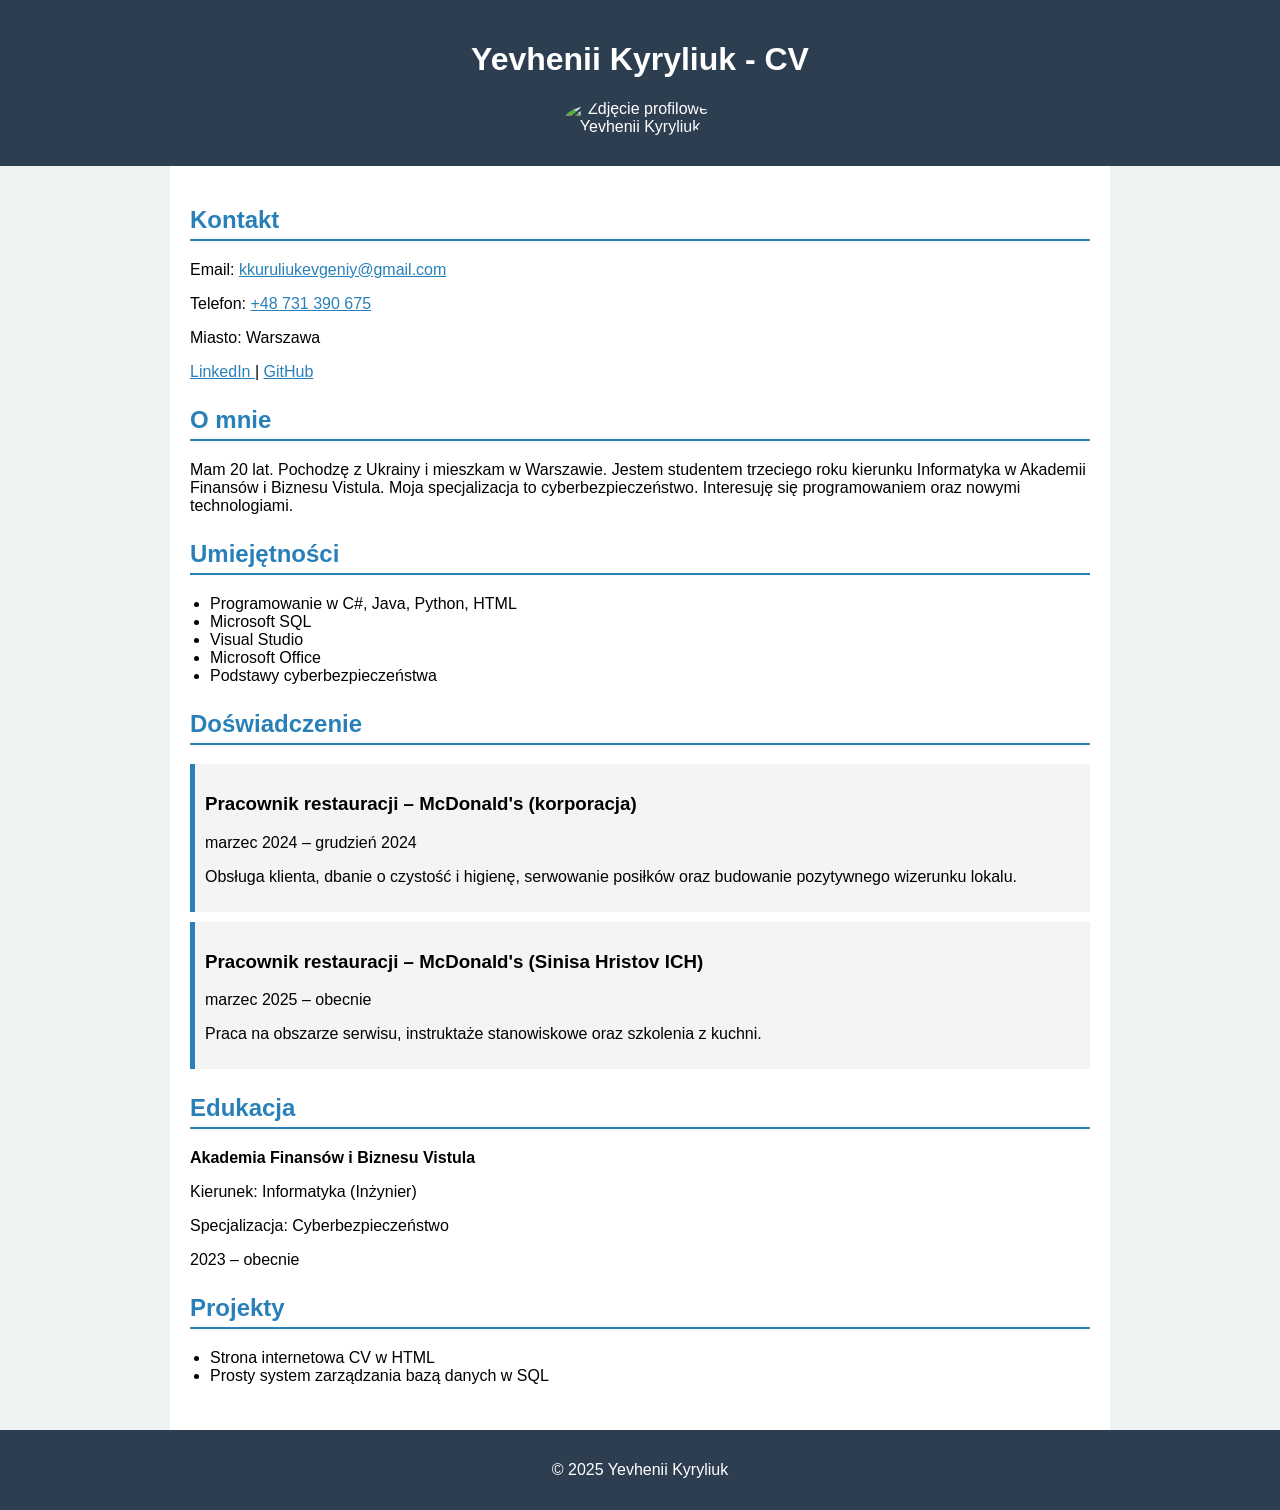
==== zad1_cv/index.html @ 1d93363b "Create index.html" ====
<!DOCTYPE html>
<html lang="pl">
<head>
    <meta charset="UTF-8">
    <title>CV - Yevhenii Kyryliuk</title>
    <style>
        body {
            font-family: Arial, sans-serif;
            background-color: #eef2f3;
            margin: 0;
        }

        header {
            background-color: #2c3e50;
            color: white;
            padding: 20px;
            text-align: center;
        }

        main {
            max-width: 900px;
            margin: auto;
            background-color: white;
            padding: 20px;
        }

        section {
            margin-bottom: 25px;
        }

        h2 {
            border-bottom: 2px solid #2980b9;
            padding-bottom: 5px;
            color: #2980b9;
        }

        img {
            width: 150px;
            border-radius: 50%;
            display: block;
            margin: 10px auto;
        }

        ul {
            padding-left: 20px;
        }

        article {
            background-color: #f4f4f4;
            padding: 10px;
            margin-bottom: 10px;
            border-left: 5px solid #2980b9;
        }

        footer {
            text-align: center;
            padding: 15px;
            background-color: #2c3e50;
            color: white;
        }

        a {
            color: #2980b9;
        }
    </style>
</head>
<body>

<header>
    <h1>Yevhenii Kyryliuk - CV</h1>
    <img src="photo.jpg" alt="Zdjęcie profilowe Yevhenii Kyryliuk">
</header>

<main>

    <section>
        <h2>Kontakt</h2>
        <p>Email: <a href="mailto:kkuruliukevgeniy@gmail.com">kkuruliukevgeniy@gmail.com</a></p>
        <p>Telefon: <a href="tel:+48731390675">+48 731 390 675</a></p>
        <p>Miasto: Warszawa</p>

        <p>
            <a href="https://www.linkedin.com/in/yevhenii-kyryliuk-bb5644260" target="_blank" rel="noopener noreferrer">
                LinkedIn
            </a>
            |
            <a href="https://github.com/YevheniiKyryliuk66675" target="_blank" rel="noopener noreferrer">
                GitHub
            </a>
        </p>
    </section>

    <section>
        <h2>O mnie</h2>
        <p>
            Mam 20 lat. Pochodzę z Ukrainy i mieszkam w Warszawie.
            Jestem studentem trzeciego roku kierunku Informatyka
            w Akademii Finansów i Biznesu Vistula. Moja specjalizacja
            to cyberbezpieczeństwo. Interesuję się programowaniem
            oraz nowymi technologiami.
        </p>
    </section>

    <section>
        <h2>Umiejętności</h2>
        <ul>
            <li>Programowanie w C#, Java, Python, HTML</li>
            <li>Microsoft SQL</li>
            <li>Visual Studio</li>
            <li>Microsoft Office</li>
            <li>Podstawy cyberbezpieczeństwa</li>
        </ul>
    </section>

    <section>
        <h2>Doświadczenie</h2>

        <article>
            <h3>Pracownik restauracji – McDonald's (korporacja)</h3>
            <p>marzec 2024 – grudzień 2024</p>
            <p>
                Obsługa klienta, dbanie o czystość i higienę,
                serwowanie posiłków oraz budowanie pozytywnego
                wizerunku lokalu.
            </p>
        </article>

        <article>
            <h3>Pracownik restauracji – McDonald's (Sinisa Hristov ICH)</h3>
            <p>marzec 2025 – obecnie</p>
            <p>
                Praca na obszarze serwisu, instruktaże stanowiskowe
                oraz szkolenia z kuchni.
            </p>
        </article>

    </section>

    <section>
        <h2>Edukacja</h2>
        <p><strong>Akademia Finansów i Biznesu Vistula</strong></p>
        <p>Kierunek: Informatyka (Inżynier)</p>
        <p>Specjalizacja: Cyberbezpieczeństwo</p>
        <p>2023 – obecnie</p>
    </section>

    <section>
        <h2>Projekty</h2>
        <ul>
            <li>Strona internetowa CV w HTML</li>
            <li>Prosty system zarządzania bazą danych w SQL</li>
        </ul>
    </section>

</main>

<footer>
    <p>&copy; 2025 Yevhenii Kyryliuk</p>
</footer>

</body>
</html>
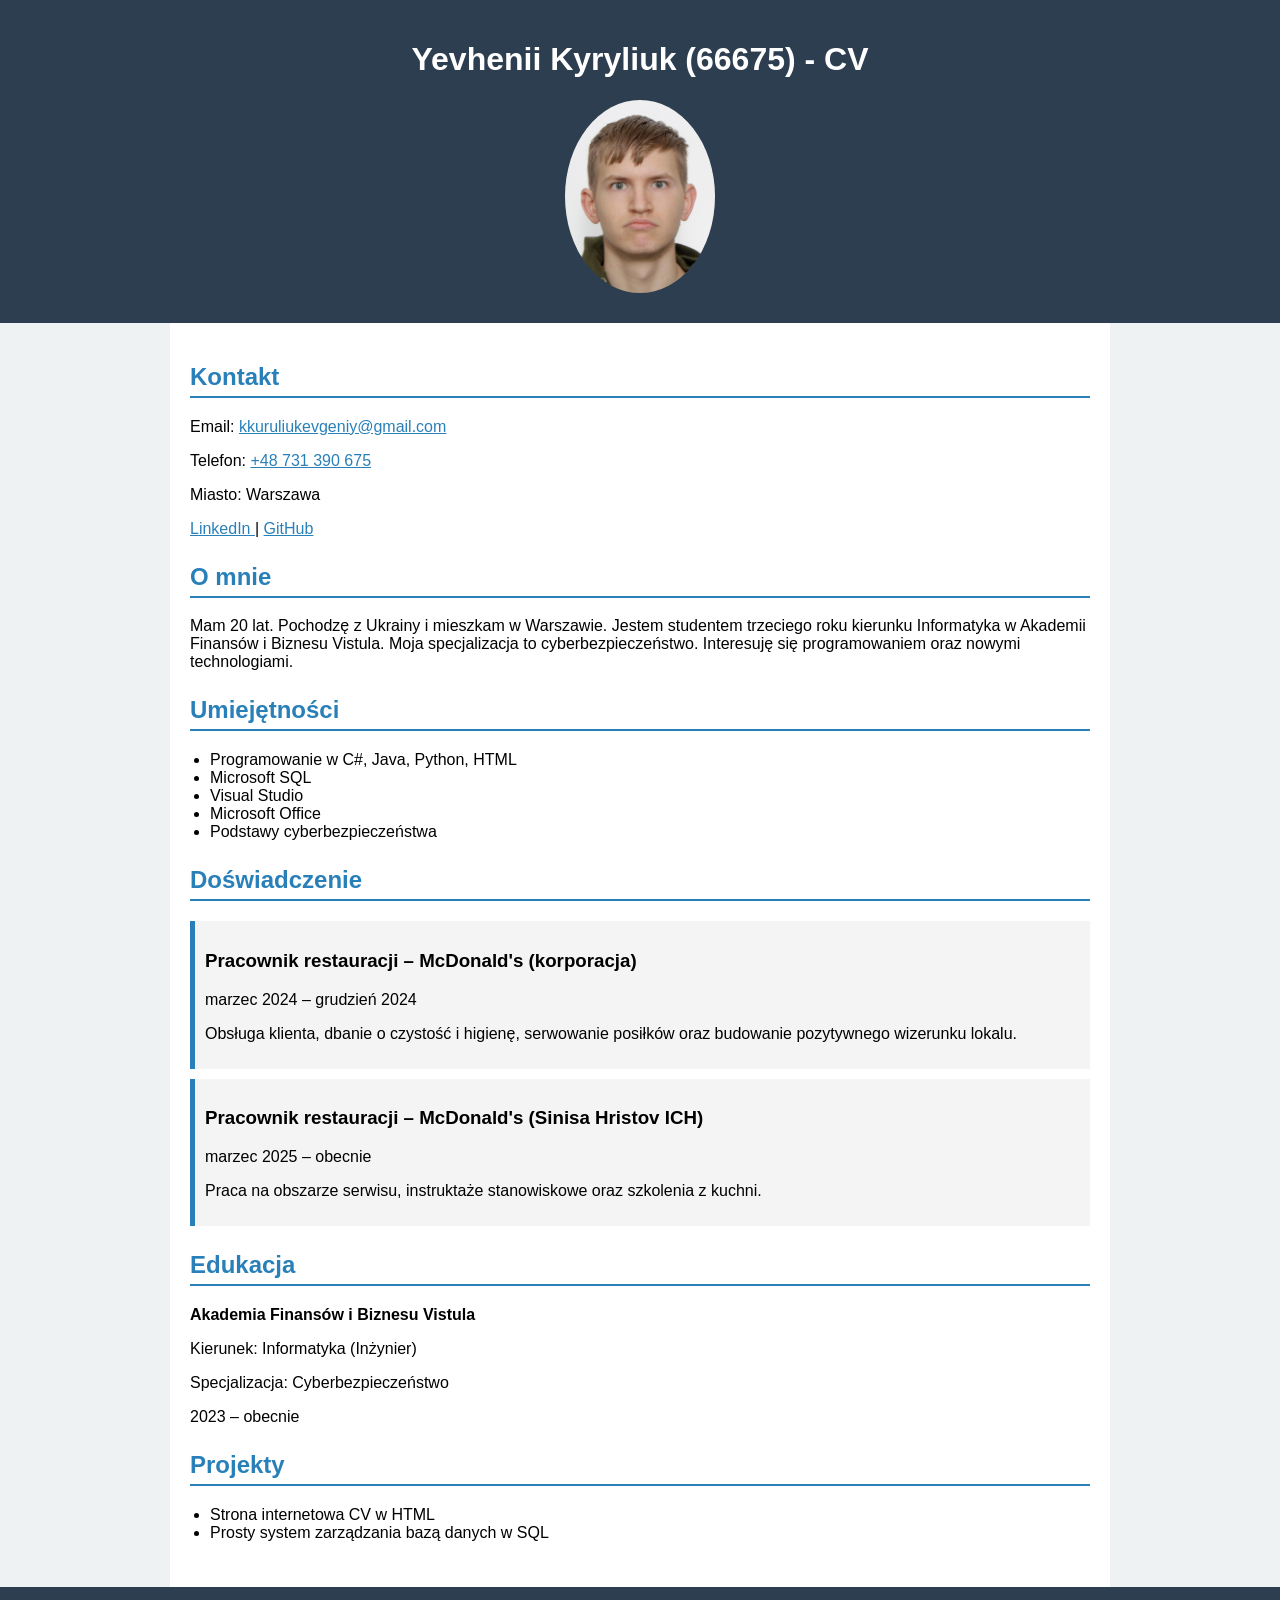
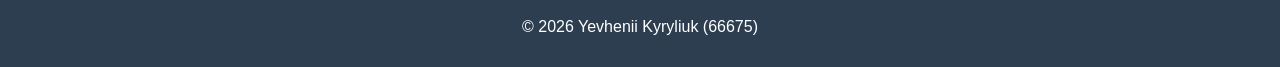
==== commit a27469ea: "Update index.html" ====
--- a/zad1_cv/index.html
+++ b/zad1_cv/index.html
@@ -67,7 +67,7 @@
 <body>
 
 <header>
-    <h1>Yevhenii Kyryliuk - CV</h1>
+    <h1>Yevhenii Kyryliuk (66675) - CV</h1>
     <img src="photo.jpg" alt="Zdjęcie profilowe Yevhenii Kyryliuk">
 </header>
 
@@ -155,7 +155,7 @@
 </main>
 
 <footer>
-    <p>&copy; 2025 Yevhenii Kyryliuk</p>
+    <p>&copy; 2026 Yevhenii Kyryliuk (66675)</p>
 </footer>
 
 </body>
